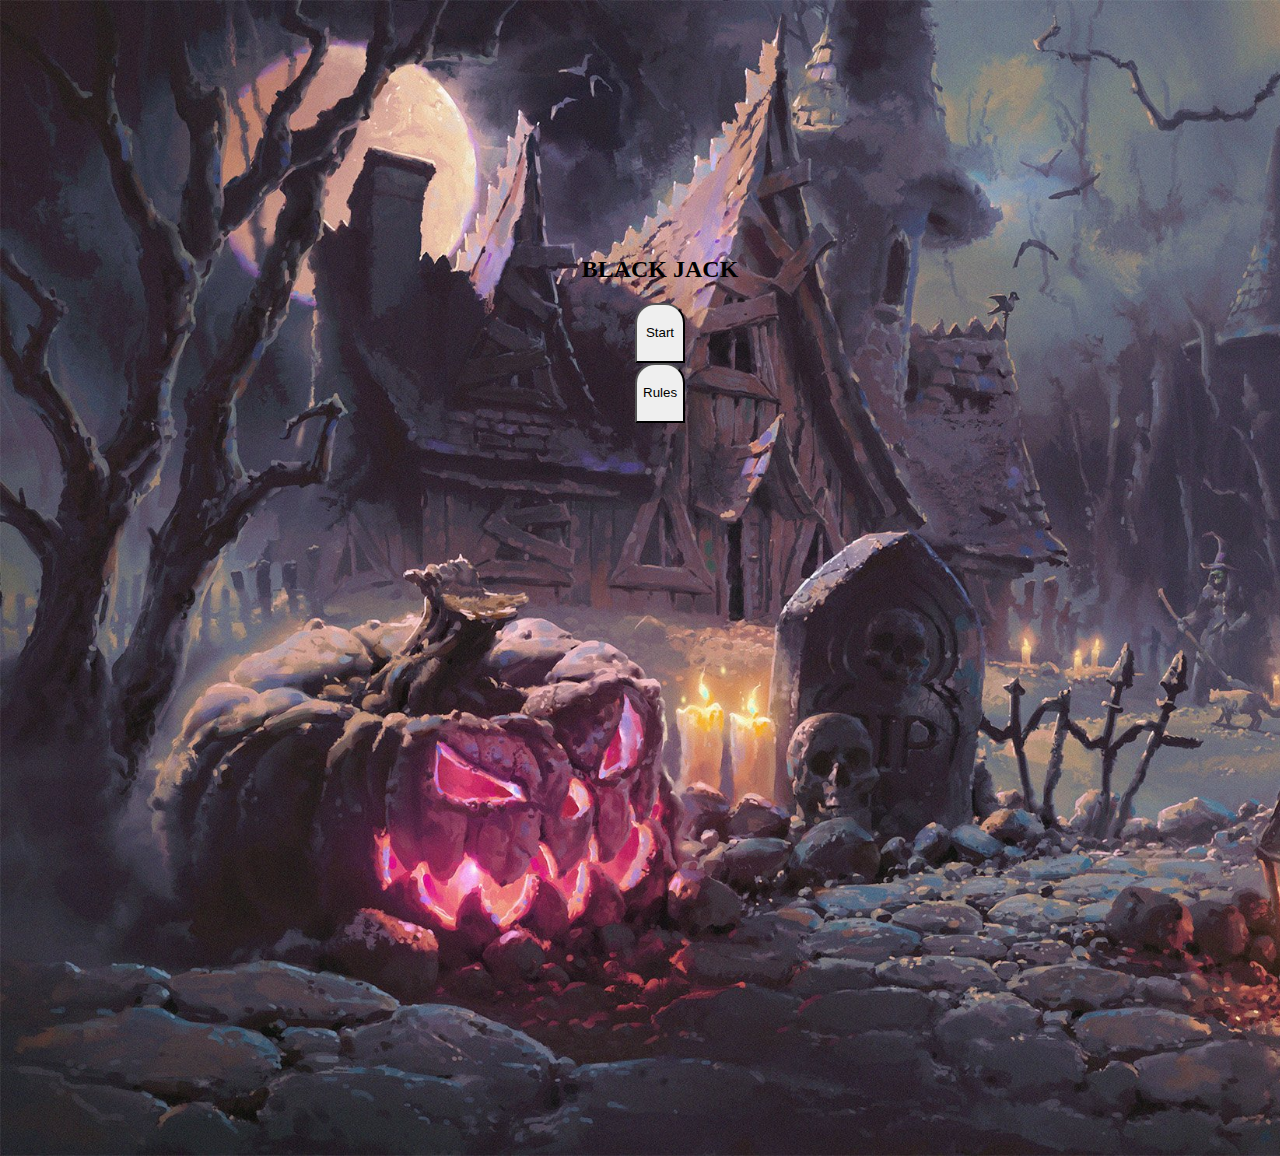
==== index.html @ 9ebf2423 "Need to find background for player controls" ====
<html lang="en">
<head>
    <meta charset="UTF-8">
    <meta http-equiv="X-UA-Compatible" content="IE=edge">
    <meta name="viewport" content="width=device-width, initial-scale=1.0">
    <link rel="stylesheet" href="css/main.css">
    <title>Document</title>
</head>
<body>
    <div id = 'hideGameContainer'>
        <div class="gameContainer" >
                <div class="playerContainer">
                    <div class="CardContainer" id = 'player1CardContainer'>
                        <!-- <div class="cards" id="player1InitialCard1"></div>
                        <div class="cards" id="player1InitialCard2"></div> -->
                    </div>
                    <div class = 'controls' id = 'player1Btns'>
                        <button id = 'hitButton' class = 'playerOptionButton' aria-label = 'Hit button' onclick = 'hit()'>HIT</button>
                        <button id = 'stayButton' class = 'playerOptionButton' aria-label = 'Stay button' onclick = 'player2Turn()'>STAY</button>
                        <h3 class = 'handDisplay'>Player 1 Hand: </h3>
                        <h4 id = 'yourWallet'>Your Wallet: $1000 </h4>
                    </div>
                </div>
                <div class="playerContainer">
                    <div class="CardContainer" id = 'player2CardContainer'>
                        <!-- <div class="cards" id="player2InitialCard1"></div>
                        <div class="cards" id="player2InitialCard2"></div> -->
                    
                    </div>
                    <div class = 'controls' id = 'player2Btns'>
                        <button id = 'hitButton' class = 'playerOptionButton' aria-label = 'Hit button' onclick = 'hit()'>HIT</button>
                        <button id = 'stayButton' class = 'playerOptionButton'  aria-label = 'Stay button' onclick = 'compareHands()'>STAY</button>
                        <h3 class = 'handDisplay'>Player 2 Hand: </h3>
                        <h4 id = 'yourWallet'>Your Wallet: $1000 </h4>
                    </div>
                </div>
        </div>
    </div>
    <div id="messagePopUp">
        <p id = 'winLoseMessage'>message</p>
        <button class = 'popUpButton' id = 'tryAgain' class = 'playerOptionButton' aria-label=" Play again button" onclick = 'playAgain()'>Play Again</button>
        <button class = 'popUpButton' id = 'exit' aria-label=" Exit game button" class = 'playerOptionButton' onclick = 'returnHome()'>Exit</button>
    </div>
    <nav id="home-navigation">
        <ul>
            <li>
                <h2>BLACK JACK</h2>
            </li>
            <li>
               <button id = 'startButton' onclick = 'hideHomepage()'/>Start</button>
            </li>
            <li>
                <a id = 'rulesLink' href="rulesPage.html"><button>Rules</button></a>
            </li>
        </ul>
    </nav>    
    <script src="main.js" defer></script>
</body>
</html>
---- css/main.css ----
body {
  width: 100%;
  height: 100vh;
  box-sizing: border-box;
  margin: 0;
  background-color: #eb6123;
  background-image: url("../img/halloween-background.jpg");
  background-size: cover;
}

#hideGameContainer {
  display: none;
  width: 100%;
}

#messagePopUp {
  display: none;
  text-align: center;
  width: 50%;
  margin: 0 auto;
}

.gameContainer {
  display: flex;
  flex-direction: row;
  justify-content: space-between;
  height: 400px;
}
.gameContainer .playerContainer {
  display: flex;
  flex-direction: column;
  justify-content: space-around;
  width: 100%;
}
.gameContainer .playerContainer .CardContainer {
  display: flex;
  flex-direction: row;
  justify-content: center;
  width: 100%;
  height: 200px;
  border: 1px solid black;
}
.gameContainer .playerContainer .CardContainer .cards {
  width: 140px;
  height: 200px;
  margin: 5px;
  border: 1px solid black;
}
.gameContainer .controls {
  width: 100%;
  text-align: center;
  border: 1px solid black;
}

#home-navigation {
  width: 50%;
  margin: 20% auto;
}
#home-navigation ul {
  list-style: none;
  text-align: center;
}

button {
  width: 50px;
  height: 60px;
  border-top-left-radius: 20px;
  border-top-right-radius: 20px;
}

@media all and (min-width: 650px) and (max-width: 1055px) {
  .cards {
    width: 100%;
    height: 80px;
  }
  .popUpButton {
    width: 100px;
    font-size: 15px;
  }
}
@media all and (min-width: 100px) and (max-width: 649px) {
  .cards {
    width: 30px;
    height: 60px;
  }
  .popUpButton {
    width: 70px;
    font-size: 10px;
    margin: 0;
  }
}

/*# sourceMappingURL=main.css.map */
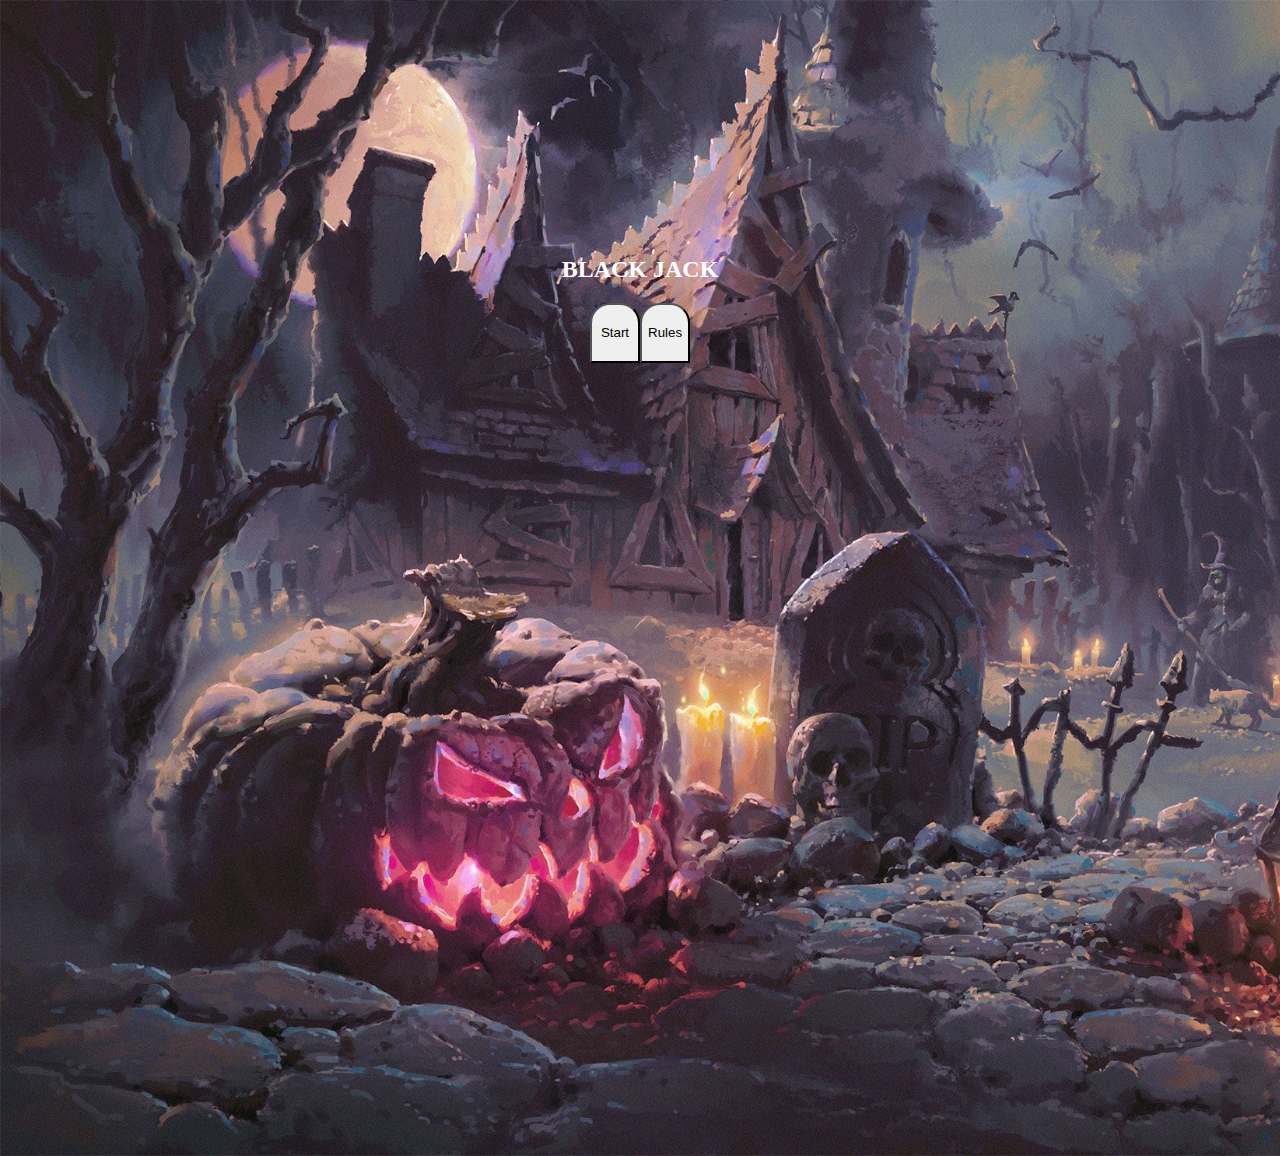
==== commit f68fd589: "progress" ====
--- a/index.html
+++ b/index.html
@@ -18,7 +18,7 @@
                         <button id = 'hitButton' class = 'playerOptionButton' aria-label = 'Hit button' onclick = 'hit()'>HIT</button>
                         <button id = 'stayButton' class = 'playerOptionButton' aria-label = 'Stay button' onclick = 'player2Turn()'>STAY</button>
                         <h3 class = 'handDisplay'>Player 1 Hand: </h3>
-                        <h4 id = 'yourWallet'>Your Wallet: $1000 </h4>
+                        <!-- <h4 id = 'yourWallet'>Your Wallet: $1000 </h4> -->
                     </div>
                 </div>
                 <div class="playerContainer">
@@ -31,7 +31,7 @@
                         <button id = 'hitButton' class = 'playerOptionButton' aria-label = 'Hit button' onclick = 'hit()'>HIT</button>
                         <button id = 'stayButton' class = 'playerOptionButton'  aria-label = 'Stay button' onclick = 'compareHands()'>STAY</button>
                         <h3 class = 'handDisplay'>Player 2 Hand: </h3>
-                        <h4 id = 'yourWallet'>Your Wallet: $1000 </h4>
+                        <!-- <h4 id = 'yourWallet'>Your Wallet: $1000 </h4> -->
                     </div>
                 </div>
         </div>
@@ -42,10 +42,8 @@
         <button class = 'popUpButton' id = 'exit' aria-label=" Exit game button" class = 'playerOptionButton' onclick = 'returnHome()'>Exit</button>
     </div>
     <nav id="home-navigation">
+        <h2>BLACK JACK</h2>
         <ul>
-            <li>
-                <h2>BLACK JACK</h2>
-            </li>
             <li>
                <button id = 'startButton' onclick = 'hideHomepage()'/>Start</button>
             </li>
--- a/css/main.css
+++ b/css/main.css
@@ -3,9 +3,9 @@
   height: 100vh;
   box-sizing: border-box;
   margin: 0;
-  background-color: #eb6123;
   background-image: url("../img/halloween-background.jpg");
   background-size: cover;
+  color: white;
 }
 
 #hideGameContainer {
@@ -38,27 +38,32 @@
   justify-content: center;
   width: 100%;
   height: 200px;
-  border: 1px solid black;
 }
 .gameContainer .playerContainer .CardContainer .cards {
   width: 140px;
   height: 200px;
   margin: 5px;
-  border: 1px solid black;
 }
 .gameContainer .controls {
   width: 100%;
   text-align: center;
-  border: 1px solid black;
+  background-color: rgba(0,0,0,.7);
+  border: 1px double black;
+  border-top-left-radius: 10px;
+  border-top-right-radius: 10px;
 }
 
 #home-navigation {
   width: 50%;
+  text-align: center;
   margin: 20% auto;
 }
 #home-navigation ul {
   list-style: none;
-  text-align: center;
+  display: flex;
+  flex-direction: row;
+  justify-content: center;
+  padding: 0;
 }
 
 button {
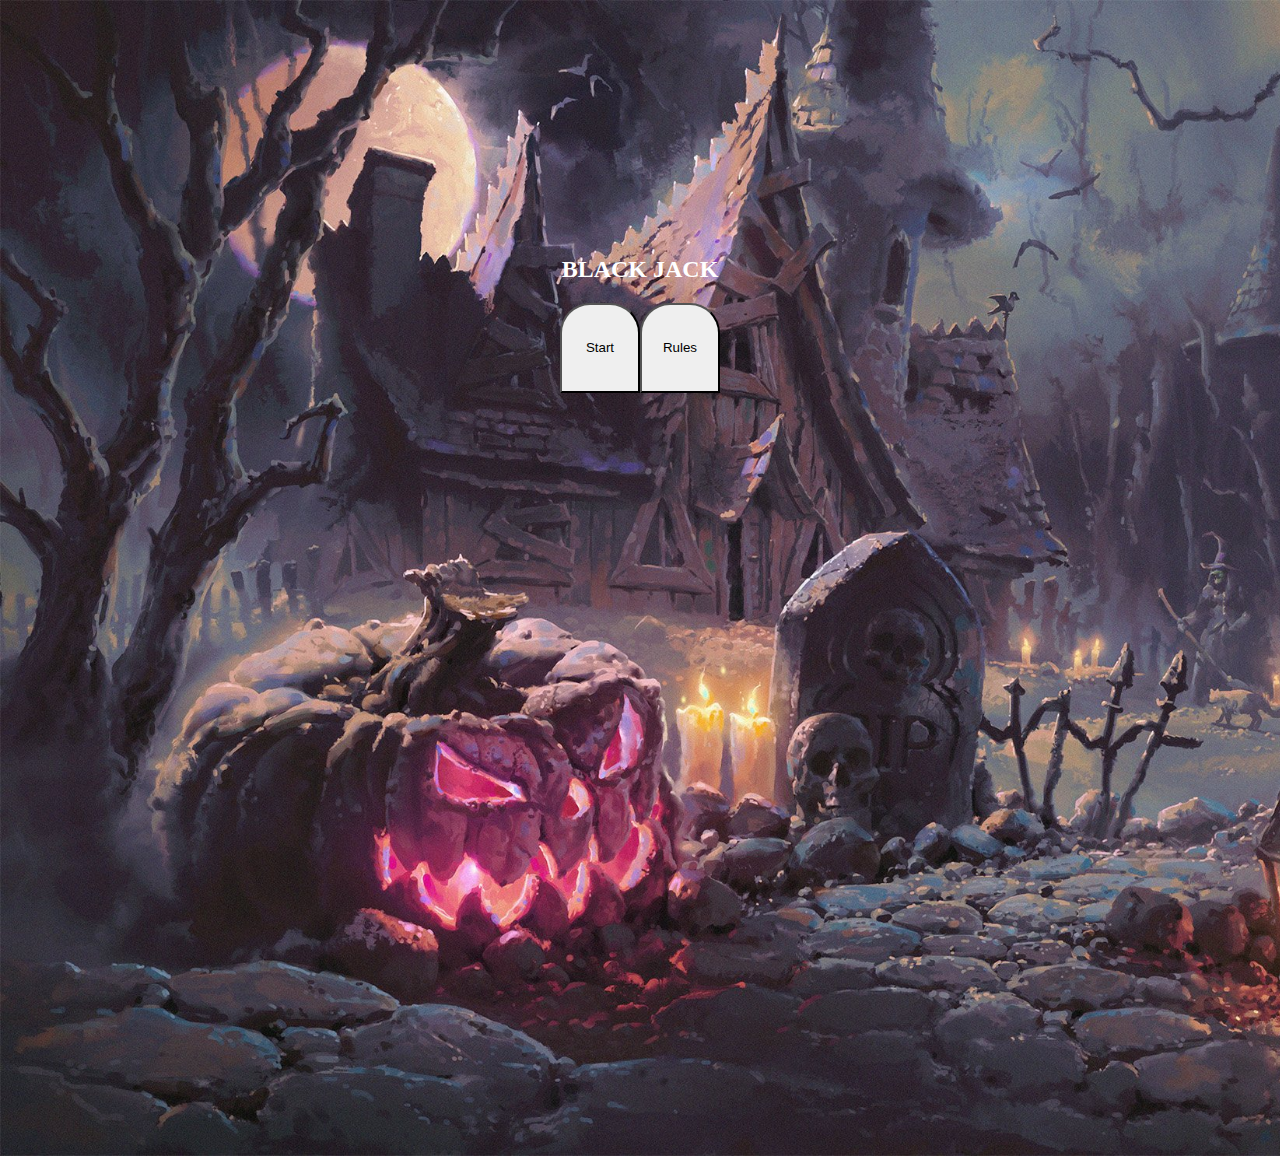
==== commit 3ee821ea: "made rules page" ====
--- a/index.html
+++ b/index.html
@@ -4,51 +4,44 @@
     <meta http-equiv="X-UA-Compatible" content="IE=edge">
     <meta name="viewport" content="width=device-width, initial-scale=1.0">
     <link rel="stylesheet" href="css/main.css">
-    <title>Document</title>
+    <title>BlackJack</title>
 </head>
 <body>
     <div id = 'hideGameContainer'>
         <div class="gameContainer" >
                 <div class="playerContainer">
                     <div class="CardContainer" id = 'player1CardContainer'>
-                        <!-- <div class="cards" id="player1InitialCard1"></div>
-                        <div class="cards" id="player1InitialCard2"></div> -->
                     </div>
                     <div class = 'controls' id = 'player1Btns'>
+                        <h3 class = 'handDisplay'>Player 1 Hand: </h3>
                         <button id = 'hitButton' class = 'playerOptionButton' aria-label = 'Hit button' onclick = 'hit()'>HIT</button>
                         <button id = 'stayButton' class = 'playerOptionButton' aria-label = 'Stay button' onclick = 'player2Turn()'>STAY</button>
-                        <h3 class = 'handDisplay'>Player 1 Hand: </h3>
-                        <!-- <h4 id = 'yourWallet'>Your Wallet: $1000 </h4> -->
                     </div>
                 </div>
                 <div class="playerContainer">
                     <div class="CardContainer" id = 'player2CardContainer'>
-                        <!-- <div class="cards" id="player2InitialCard1"></div>
-                        <div class="cards" id="player2InitialCard2"></div> -->
-                    
                     </div>
                     <div class = 'controls' id = 'player2Btns'>
+                        <h3 class = 'handDisplay'>Player 2 Hand: </h3>
                         <button id = 'hitButton' class = 'playerOptionButton' aria-label = 'Hit button' onclick = 'hit()'>HIT</button>
                         <button id = 'stayButton' class = 'playerOptionButton'  aria-label = 'Stay button' onclick = 'compareHands()'>STAY</button>
-                        <h3 class = 'handDisplay'>Player 2 Hand: </h3>
-                        <!-- <h4 id = 'yourWallet'>Your Wallet: $1000 </h4> -->
                     </div>
                 </div>
+                <div id="messagePopUp">
+                    <p id = 'winLoseMessage'>message</p>
+                    <button class = 'popUpButton' id = 'tryAgain' class = 'playerOptionButton' aria-label=" Play again button" onclick = 'playAgain()'>Play Again</button>
+                    <button class = 'popUpButton' id = 'exit' aria-label=" Exit game button" class = 'playerOptionButton' onclick = 'returnHome()'>Exit</button>
+                </div>
         </div>
-    </div>
-    <div id="messagePopUp">
-        <p id = 'winLoseMessage'>message</p>
-        <button class = 'popUpButton' id = 'tryAgain' class = 'playerOptionButton' aria-label=" Play again button" onclick = 'playAgain()'>Play Again</button>
-        <button class = 'popUpButton' id = 'exit' aria-label=" Exit game button" class = 'playerOptionButton' onclick = 'returnHome()'>Exit</button>
     </div>
     <nav id="home-navigation">
         <h2>BLACK JACK</h2>
         <ul>
             <li>
-               <button id = 'startButton' onclick = 'hideHomepage()'/>Start</button>
+               <button id = 'startButton' onclick = 'hideHomepage()'>Start</button>
             </li>
             <li>
-                <a id = 'rulesLink' href="rulesPage.html"><button>Rules</button></a>
+                <a id = 'rulesLink' href="rules.html"><button>Rules</button></a>
             </li>
         </ul>
     </nav>    
--- a/css/main.css
+++ b/css/main.css
@@ -6,6 +6,11 @@
   background-image: url("../img/halloween-background.jpg");
   background-size: cover;
   color: white;
+  
+}
+
+a{
+color: white;
 }
 
 #hideGameContainer {
@@ -15,21 +20,25 @@
 
 #messagePopUp {
   display: none;
+  width: 100%;
   text-align: center;
-  width: 50%;
-  margin: 0 auto;
+  margin: 0 auto; 
+  position: absolute;
+  background-color: rgb(121, 9, 9);
+  box-shadow: 3px 10px 20px rgb(121, 9, 9);
 }
 
 .gameContainer {
   display: flex;
   flex-direction: row;
   justify-content: space-between;
-  height: 400px;
+  height: 100%;
+  background-color: rgba(0,0,0,.5);
 }
 .gameContainer .playerContainer {
   display: flex;
   flex-direction: column;
-  justify-content: space-around;
+  justify-content: space-evenly;
   width: 100%;
 }
 .gameContainer .playerContainer .CardContainer {
@@ -43,15 +52,29 @@
   width: 140px;
   height: 200px;
   margin: 5px;
+  box-shadow: 3px 10px 20px rgb(121, 9, 9);
 }
 .gameContainer .controls {
   width: 100%;
   text-align: center;
-  background-color: rgba(0,0,0,.7);
-  border: 1px double black;
   border-top-left-radius: 10px;
   border-top-right-radius: 10px;
 }
+
+.rulesBackground{
+  width: 50%;
+  margin: 0 auto;
+  background-color:rgba(0, 0, 0, 0.8);
+  box-shadow: 2px 10px 20px rgb(121, 9, 9)
+}
+
+#rulesContainer{
+  text-align: center;
+  height: 100vh;
+  background-image: url("./img/halloween-background.jpg");
+  background-size: cover;
+}
+
 
 #home-navigation {
   width: 50%;
@@ -67,10 +90,10 @@
 }
 
 button {
-  width: 50px;
-  height: 60px;
-  border-top-left-radius: 20px;
-  border-top-right-radius: 20px;
+  width: 80px;
+  height: 90px;
+  border-top-left-radius: 30px;
+  border-top-right-radius: 30px;
 }
 
 @media all and (min-width: 650px) and (max-width: 1055px) {
@@ -87,12 +110,17 @@
   .cards {
     width: 30px;
     height: 60px;
+    margin: 0;
   }
   .popUpButton {
     width: 70px;
     font-size: 10px;
     margin: 0;
   }
+
+  .gameContainer{
+    flex-direction: column;
+  }
 }
 
 /*# sourceMappingURL=main.css.map */
